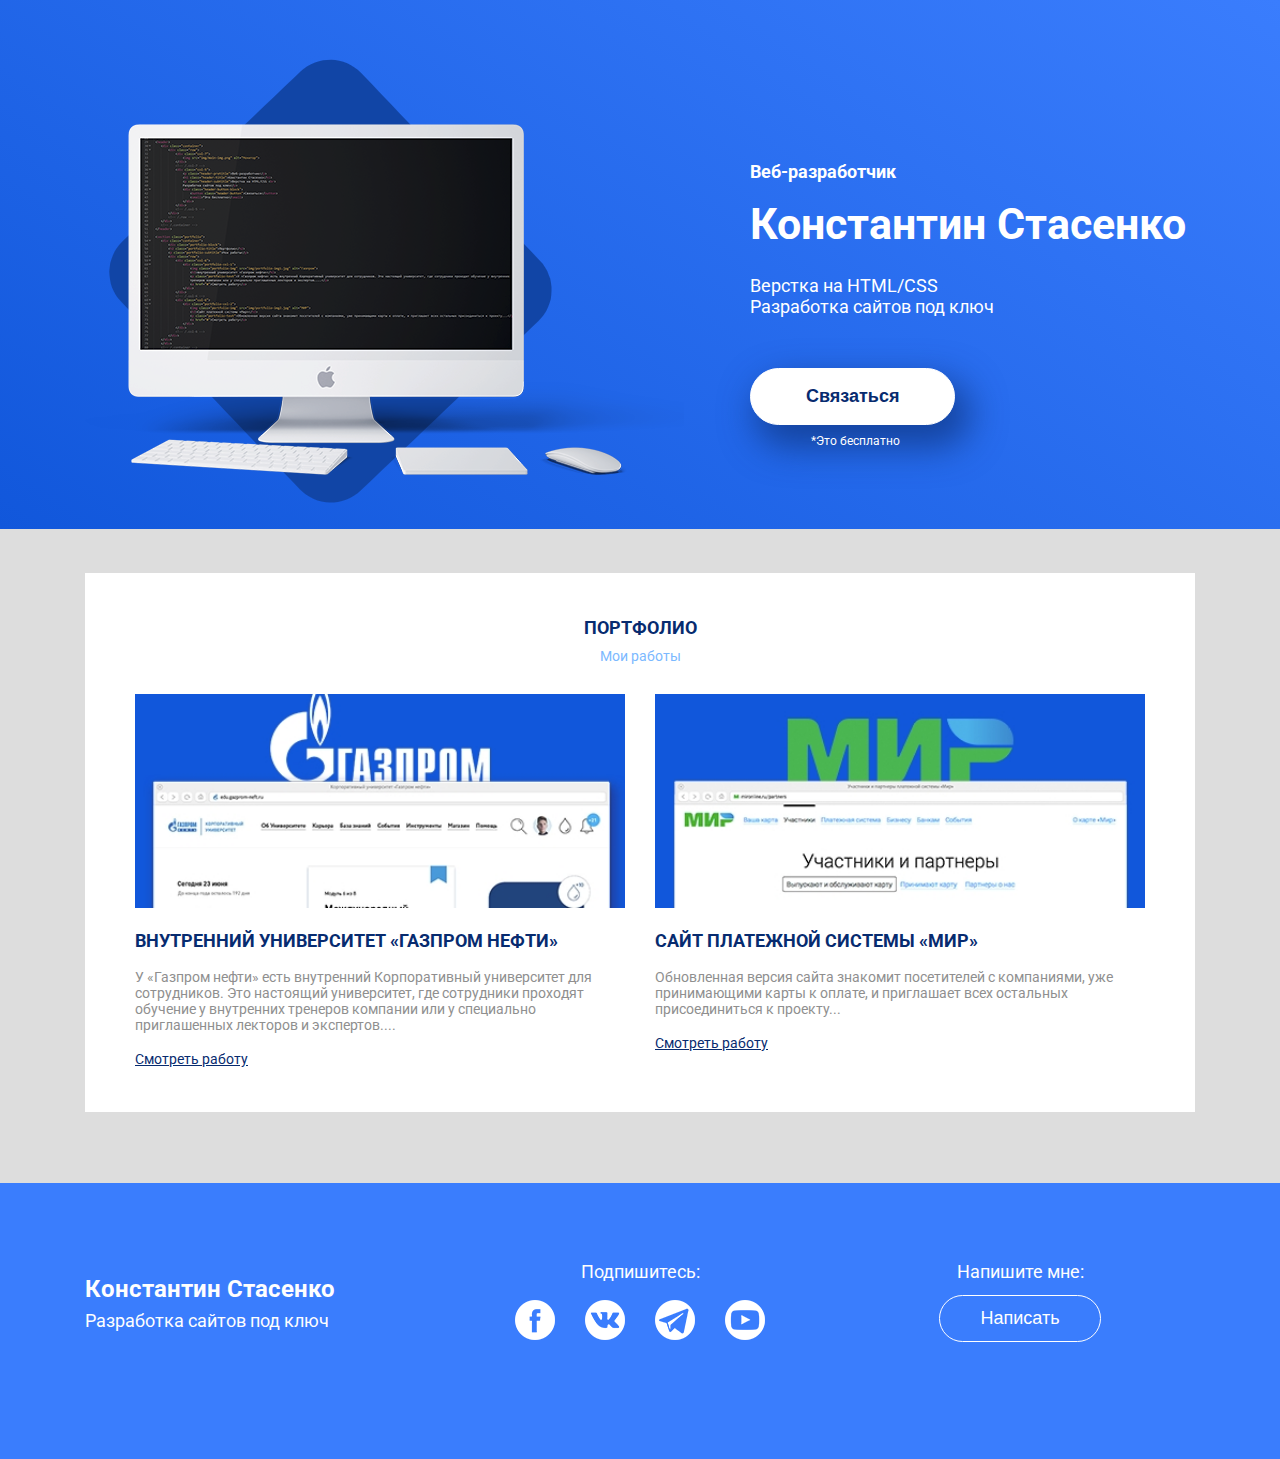
==== index.html @ c1557147 "Add files via upload" ====
<!DOCTYPE html>
<html lang="en">
<head>
	  <!-- Важная техническая информация для браузера -->
		<meta charset="utf-8">
		<meta http-equiv="X-UA-Compatible" content="IE=edge">
		<meta name="viewport" content="width=device-width, initial-scale=1">

		<!-- Информация об Авторе и описание проекта -->
		<meta name="description" content="Сайт разработчика Константина Стасенко">
		<meta name="auyhor" content="Стасенко Константин">

		<!-- Иконка, которая будет на вкладке в браузере -->
		<link rel="icon" href="/favicon.ico">
		<!-- Заголовок на вкладке в браузере -->
		<title>Стасенко Константин - создание сайтов</title>

		<!-- Шрифты от Google-->
		<link href="https://fonts.googleapis.com/css?family=Roboto:400,700&amp;subset=cyrillic-ext" rel="stylesheet">

		<!-- Подключаем наш файл со стилями, который находится в папке css-->
		<link rel="stylesheet" href="css/bootstrap-grid.min.css">
		<link rel="stylesheet" href="css/style.css">
</head>

<body>
 <!-- Тут будет содержимое будущего сайта -->

 <header>
 	<div class="container">
 		<div class="row">
 			<div class="col-lg-7">
 				<img class="header-img" src="img/main-img.png" alt="Монитор">
 			</div>
 			<!-- /.col-7 -->
 			<div class="col-lg-5">
 				<p class="header-pretitle">Веб-разработчик</p>
 				<h1 class="header-title">Константин Стасенко</h1>
 				<p class="header-subtitle">Верстка на HTML/CSS <br>
 				Разработка сайтов под ключ</p>
 				<div class="header-button-block">
 					<button class="header-button">Связаться</button>
 					<small>*Это бесплатно</small>
 				</div>
 			</div>
 			<!-- /.col-5 -->
 		</div>
 		<!-- /.row -->
 	</div>
 	<!-- /.container -->
 </header>

 <section class="portfolio">
 	<div class="container">
 		<div class="portfolio-block">
 		<h2 class="portfolio-title">Портфолио</h2>
 		<p class="portfolio-subtitle">Мои работы</p>
 		<div class="row">
 			<div class="col-md-6">
 				<div class="portfolio-col-1">
 					<img class="portfolio-img" src="img/portfolio-img1.jpg" alt="Газпром">
	 				<h3>внутренний университет «Газпром нефти»</h3>
	 				<p class="portfolio-text">У «Газпром нефти» есть внутренний Корпоративный университет для сотрудников. Это настоящий университет, где сотрудники проходят обучение у внутренних тренеров компании или у специально приглашенных лекторов и экспертов....</p>
	 				<a href="#">Смотреть работу</a>
 				</div>			
 			</div>
 			<!-- /.col-6 -->
 			<div class="col-md-6">
 				<div class="portfolio-col-2">
 					<img class="portfolio-img" src="img/portfolio-img2.jpg" alt="МИР">
	 				<h3>Сайт платежной системы «Мир»</h3>
	 				<p class="portfolio-text">Обновленная версия сайта знакомит посетителей с компаниями, уже принимающими карты к оплате, и приглашает всех остальных присоединиться к проекту...</p>
	 				<a href="#">Смотреть работу</a>
 				</div>
 			</div>
 			<!-- /.col-6 -->
 		</div>
 	</div>
 	</div>
 	<!-- /.container -->
 </section>

 <footer>
 	<div class="container">
 		<div class="row">
 			<div class="col-md-4">
 				<h4 class="footer-author">Константин Стасенко</h4>
 				<p class="footer-text">Разработка сайтов под ключ</p>
 			</div>
 			<!-- /.col-4 -->
 			<div class="col-md-4">
 				<div class="social-block">
 					<p>Подпишитесь:</p>
 					<a href="https://www.facebook.com/konstantin.stasenko" target="_blanc"><img src="img/socials/facebook-logo-button.png" alt="Facebook"></a>
 					<a href="https://vk.com/stasenko_k_k" target="_blanc"><img src="img/socials/vk-social-logotype.png" alt="Вконтакте"></a>
 					<a href="https://telegram.me/SDoubleK" target="_blanc"><img src="img/socials/telegram-symbol.png" alt="Telegram"></a>
 					<a href="https://www.youtube.com/channel/UCpslIg6qm82lvuj03dnUXbg" target="_blanc"><img src="img/socials/youtube-symbol.png" alt="YouTube"></a>
 				</div>
 			</div>
 			<!-- /.col-4 -->
 			<div class="col-md-4">
 				<div class="footer-cta-block">
 					<p class="footer-cta">Напишите мне:</p>
 					<button class="footer-button">Написать</button>
 				</div>
 			</div>
 			<!-- /.col-4 -->
 		</div>
 		<!-- /.row -->
 	</div>
 	<!-- /.container -->
 </footer>

</body>
</html>
---- css/style.css ----
body {
    margin: 0;
    font-family: 'Roboto';
    font-size: 18px;
}
img {
	max-width: 100%;
}
button {
	cursor: pointer;
}

/* Оформление шапки */
header {
	padding-top: 59px;
	padding-bottom: 22px;
	color: #fff;
	background-color: #3a7dfd;
	background-image: linear-gradient(-147deg, #3a7dfd 0%, #1157db 100%);
}
.header-pretitle {
	font-weight: 700;
	margin-top: 102px;
}
.header-title {
	font-size: 43px;  /*Сделал поменьше, чтобы уместилось в одну строку*/
	font-weight: 700;
	line-height: 43px;
	margin-top: 21px;
}
.header-subtitle {
	margin-top: 20px;
}
.header-button {
	box-shadow: 10px 17px 34px 6px rgba(18, 61, 145, 0.83);
	border-radius: 50px;
	background-color: #fff;
	color: #072b6f;
	font-size: 18px;
	font-weight: 700;
	padding: 17px 55px;
	margin-top: 33px;
	border: 1px solid #ffffff;

}
.header-button:hover {
	background-color: transparent;
	color: #fff;
}
header small {
	margin-top: 9px;
	font-size: 12px;
	display: block;
	text-align: center;
}
.header-button-block {
	max-width: 210px;
}

/* Секция портфолио */
.portfolio {
	padding-top: 44px;
	padding-bottom: 71px;
	background-color: #dddddd;
}
.portfolio-block {
	padding-top: 29px;
	padding-bottom: 44px;
	background-color: #fff;
}

.portfolio-title {
	text-transform: uppercase;
	font-size: 18px;
	color: #072b6f;
	margin-bottom: 10px;
}
.portfolio-subtitle {
	margin-top: 10px;
	margin-bottom: 30px;
	font-size: 14px;
	color: #7bb9ff;
}
.portfolio-title, .portfolio-subtitle {
	text-align: center;
}
.portfolio-col-1 {
	padding-left: 50px;
}
.portfolio-col-2 {
	padding-right: 50px;
}
.portfolio-block h3 {
	color: #072b6f;
	font-size: 18px;
	font-weight: 700;
	text-transform: uppercase;
}
/* Добавил еще один класс для изображения, чтобы отступы слева и справа были одинаковыми */
.portfolio-img {
	width: 100%;
}
.portfolio-text {
	color: #8f8f8f;
	font-size: 14px;
	font-weight: 400;
}
.portfolio-block a {
	color: #072b6f;
	font-size: 14px;
	font-weight: 400;
}

/* Оформление подвала */
footer {
	background-color: #3a7dfd;
	color: #fefefe;
	padding-top: 60px;
	padding-bottom: 110px;
}
.footer-author {
	font-size: 24px;
	font-weight: 700;
	margin-bottom: 7px;
}
.footer-text {
	margin-top: 0;
}
.social-block {
	text-align: center;
}
.social-block a {
	display: inline-block;
	margin: 0 13px;
}
.social-block a:hover {
	transform: scale(1.1);
}
.footer-cta-block {
	text-align: center;
}
.footer-cta {
	margin-bottom: 13px;
}
.footer-button 	{
	
	display: inline-block;
	border: 1px solid #ffffff;
	background-color: transparent;
	color: #fff;
	border-radius: 50px;
	padding: 12px 40px;
	font-size: 18px;
}
.footer-button:hover {
	background-color: #ffffff;
	color: #072b6f;
}
.header-button:focus, .footer-button:focus {
	outline: none;
}

@media  (max-width: 1199px) {
	.header-pretitle {
		margin-top: 60px;
	}
	.header-title {
		font-size: 36px;  /*Сделал поменьше, чтобы уместилось в одну строку*/
		line-height: 36px;
	}
}

@media (max-width: 991px) {
	.header-img {
		display: none;
	}
	.header-pretitle {
		margin-top: 0px;
	}
	.header-button-block {
		margin: 0 auto;
	}
	.header-pretitle, .header-title, .header-subtitle, .header-button-block {
		text-align: center;
	}
	.footer-author {
		font-size: 20px; 
	}
	.footer-text {
		font-size: 14px;
	}
	.social-block a {
		margin: 0 5px;
	}
	.social-block img {
		width: 35px;
	}
	.footer-button {
		font-size: 14px;
		padding: 8px 35px;
	}
	.social-block p, .footer-cta {
		font-size: 14px;
	}
}

@media (max-width: 767px) {
	.portfolio-col-1, .portfolio-col-2 {
		padding: 0 20px;
	}
	.portfolio-col-1 {
		margin-bottom: 40px;
	}
	.footer-author, .footer-text {
		text-align: center;
	}
}
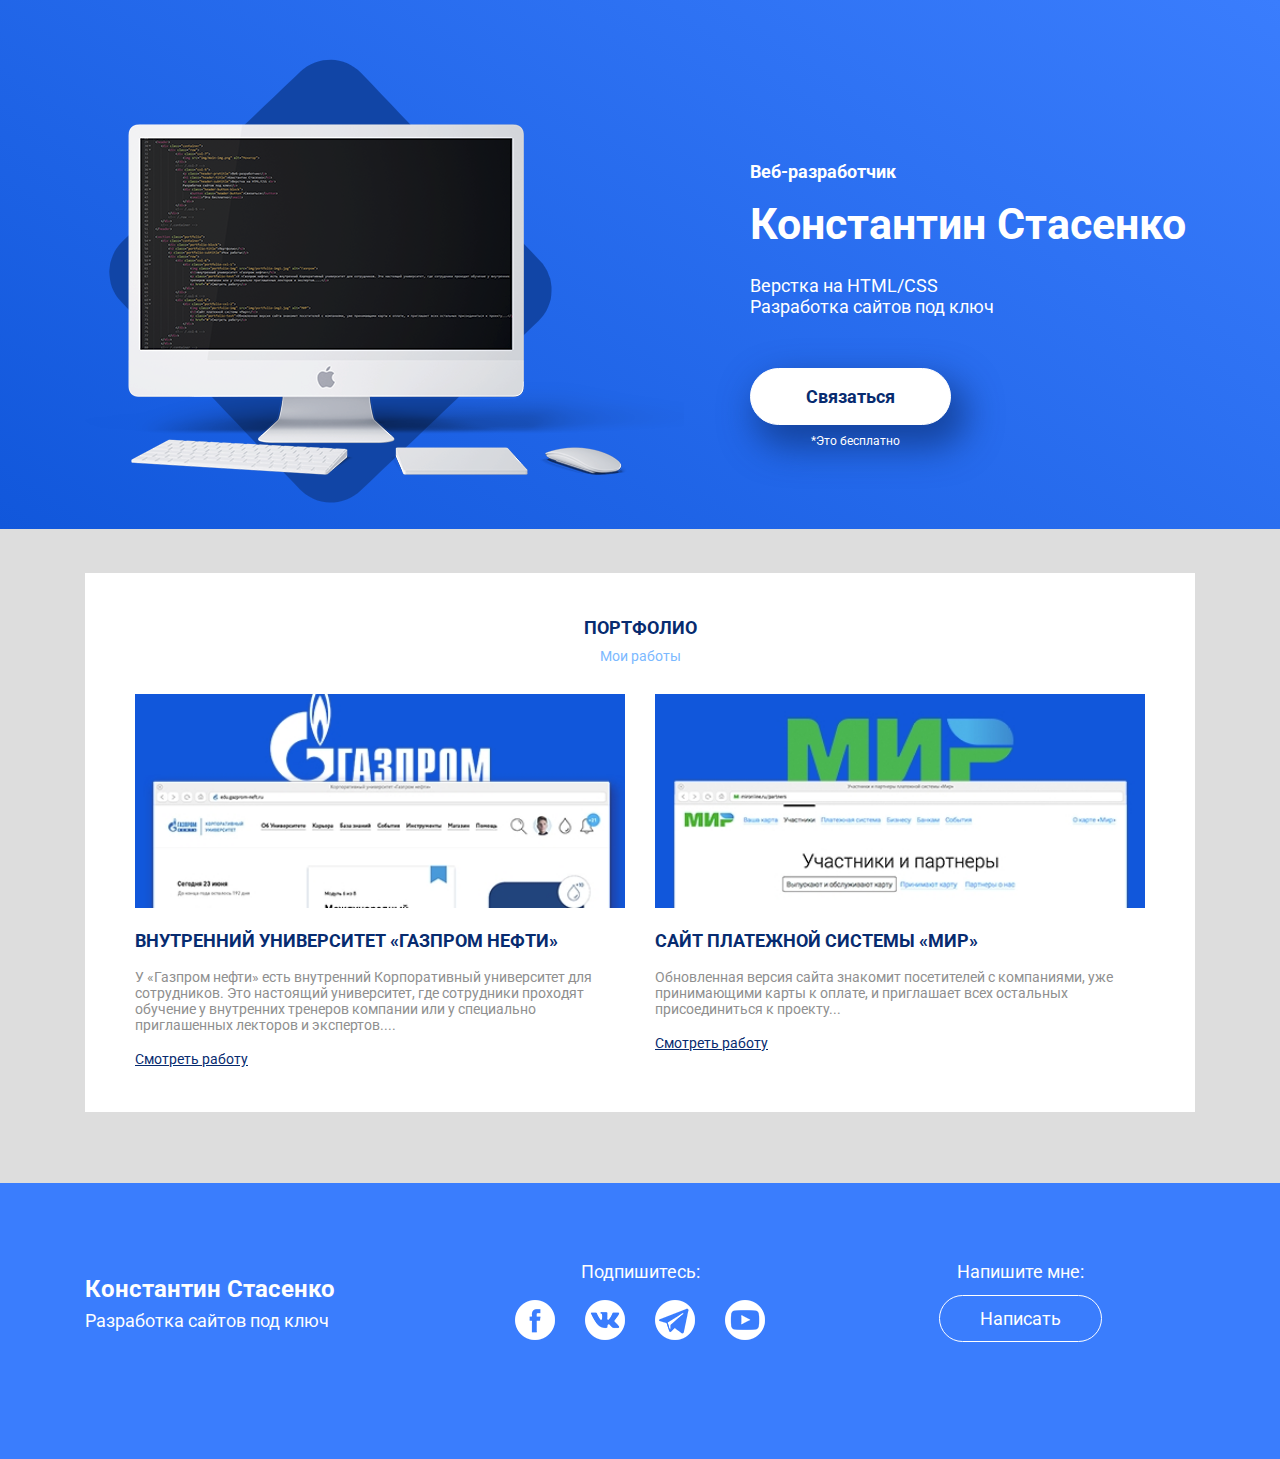
==== commit 64c3fa43: "Add files via upload" ====
--- a/index.html
+++ b/index.html
@@ -39,7 +39,7 @@
  				<p class="header-subtitle">Верстка на HTML/CSS <br>
  				Разработка сайтов под ключ</p>
  				<div class="header-button-block">
- 					<button class="header-button">Связаться</button>
+ 					<a href="https://telegram.me/SDoubleK" class="header-button" target="_blanc">Связаться</a>
  					<small>*Это бесплатно</small>
  				</div>
  			</div>
@@ -91,7 +91,7 @@
  			<div class="col-md-4">
  				<div class="social-block">
  					<p>Подпишитесь:</p>
- 					<a href="https://www.facebook.com/konstantin.stasenko" target="_blanc"><img src="img/socials/facebook-logo-button.png" alt="Facebook"></a>
+ 					<a a" target="_blanc"><img src="img/socials/facebook-logo-button.png" alt="Facebook"></a>
  					<a href="https://vk.com/stasenko_k_k" target="_blanc"><img src="img/socials/vk-social-logotype.png" alt="Вконтакте"></a>
  					<a href="https://telegram.me/SDoubleK" target="_blanc"><img src="img/socials/telegram-symbol.png" alt="Telegram"></a>
  					<a href="https://www.youtube.com/channel/UCpslIg6qm82lvuj03dnUXbg" target="_blanc"><img src="img/socials/youtube-symbol.png" alt="YouTube"></a>
@@ -101,7 +101,7 @@
  			<div class="col-md-4">
  				<div class="footer-cta-block">
  					<p class="footer-cta">Напишите мне:</p>
- 					<button class="footer-button">Написать</button>
+ 					<a class="footer-button" href="https://telegram.me/SDoubleK" target="_blanc">Написать</a>
  				</div>
  			</div>
  			<!-- /.col-4 -->
--- a/css/style.css
+++ b/css/style.css
@@ -32,6 +32,8 @@
 	margin-top: 20px;
 }
 .header-button {
+	display: inline-block;
+	text-decoration: none;
 	box-shadow: 10px 17px 34px 6px rgba(18, 61, 145, 0.83);
 	border-radius: 50px;
 	background-color: #fff;
@@ -143,8 +145,8 @@
 	margin-bottom: 13px;
 }
 .footer-button 	{
-	
 	display: inline-block;
+	text-decoration: none;
 	border: 1px solid #ffffff;
 	background-color: transparent;
 	color: #fff;
@@ -156,9 +158,9 @@
 	background-color: #ffffff;
 	color: #072b6f;
 }
-.header-button:focus, .footer-button:focus {
+/* .header-button:focus, .footer-button:focus {
 	outline: none;
-}
+} */
 
 @media  (max-width: 1199px) {
 	.header-pretitle {
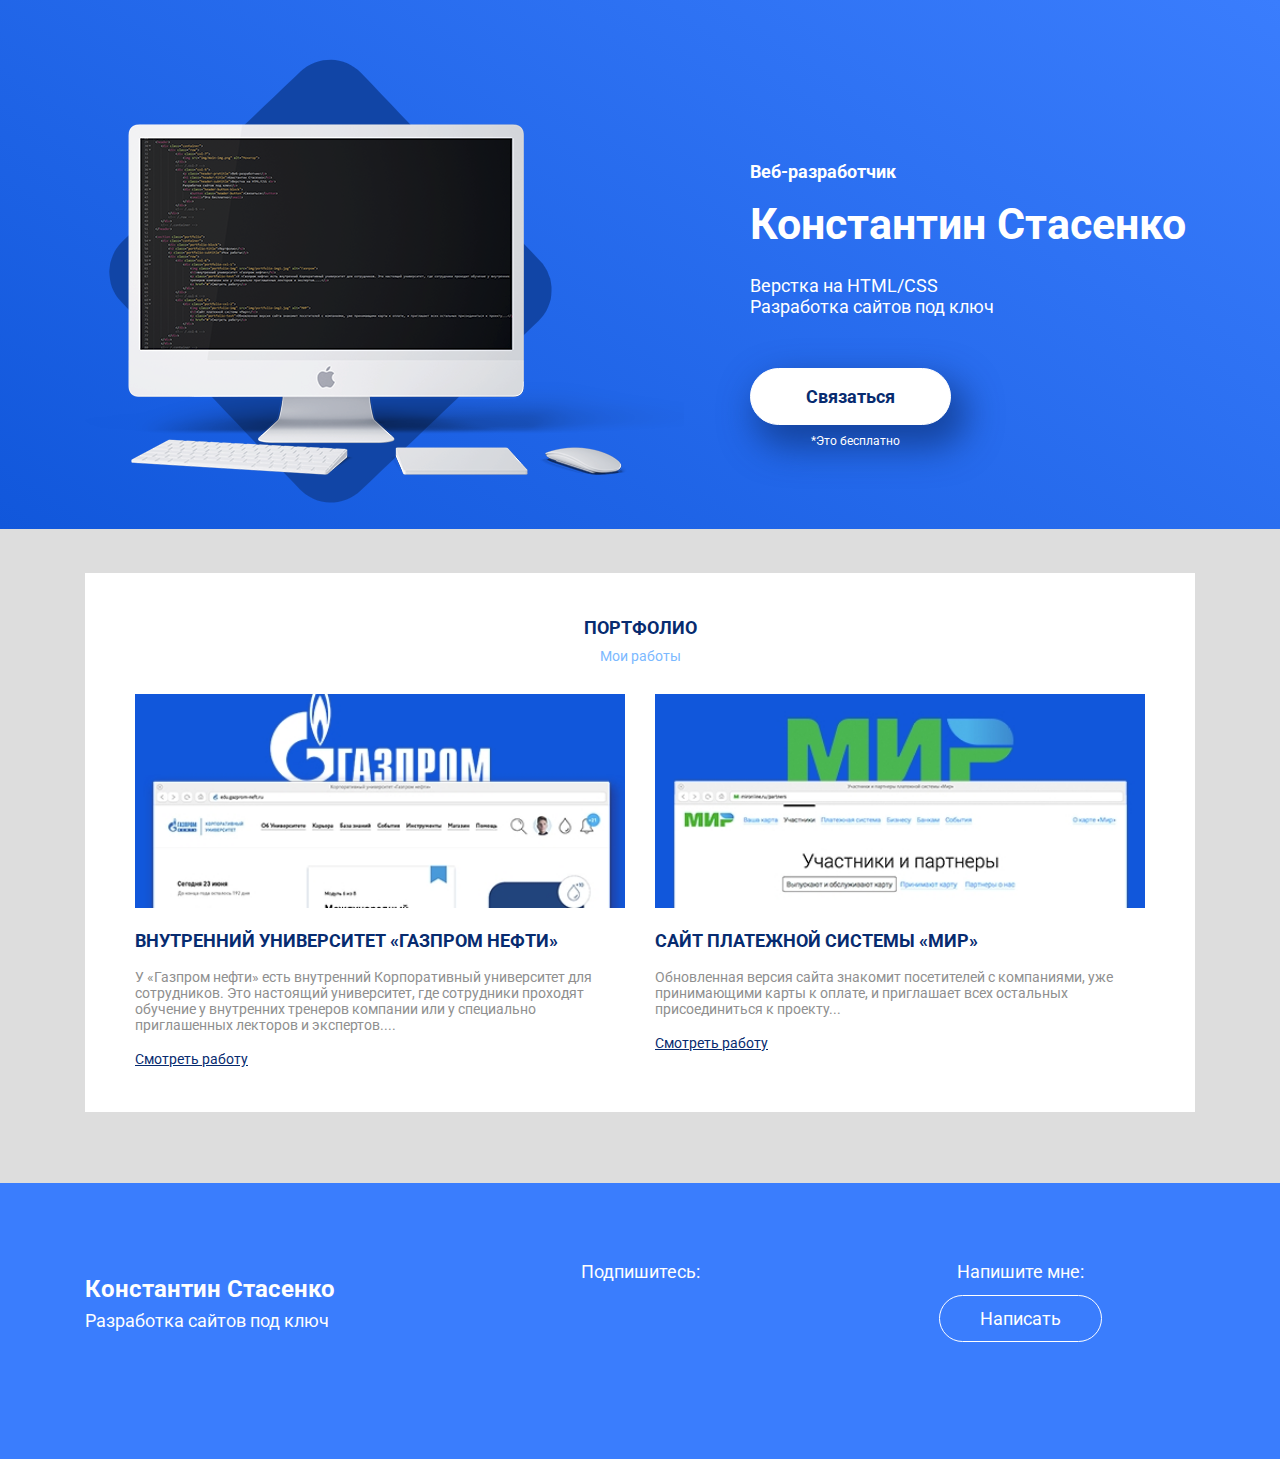
==== commit 9863d736: "Add files via upload" ====
--- a/index.html
+++ b/index.html
@@ -20,6 +20,7 @@
 
 		<!-- Подключаем наш файл со стилями, который находится в папке css-->
 		<link rel="stylesheet" href="css/bootstrap-grid.min.css">
+		<link rel="stylesheet" href="css/animate.css">
 		<link rel="stylesheet" href="css/style.css">
 </head>
 
@@ -30,15 +31,15 @@
  	<div class="container">
  		<div class="row">
  			<div class="col-lg-7">
- 				<img class="header-img" src="img/main-img.png" alt="Монитор">
+ 				<img class="header-img wow fadeInLeftBig" src="img/main-img.png" alt="Монитор">
  			</div>
  			<!-- /.col-7 -->
  			<div class="col-lg-5">
- 				<p class="header-pretitle">Веб-разработчик</p>
- 				<h1 class="header-title">Константин Стасенко</h1>
- 				<p class="header-subtitle">Верстка на HTML/CSS <br>
+ 				<p class="header-pretitle wow fadeInRightBig" data-wow-delay="0.1s">Веб-разработчик</p>
+ 				<h1 class="header-title wow fadeInRightBig" data-wow-delay="0.2s">Константин Стасенко</h1>
+ 				<p class="header-subtitle wow fadeInRightBig" data-wow-delay="0.3s">Верстка на HTML/CSS <br>
  				Разработка сайтов под ключ</p>
- 				<div class="header-button-block">
+ 				<div class="header-button-block wow fadeInRightBig" data-wow-delay="0.4s">
  					<a href="https://telegram.me/SDoubleK" class="header-button" target="_blanc">Связаться</a>
  					<small>*Это бесплатно</small>
  				</div>
@@ -52,7 +53,7 @@
 
  <section class="portfolio">
  	<div class="container">
- 		<div class="portfolio-block">
+ 		<div class="portfolio-block wow fadeInUp">
  		<h2 class="portfolio-title">Портфолио</h2>
  		<p class="portfolio-subtitle">Мои работы</p>
  		<div class="row">
@@ -91,10 +92,10 @@
  			<div class="col-md-4">
  				<div class="social-block">
  					<p>Подпишитесь:</p>
- 					<a a" target="_blanc"><img src="img/socials/facebook-logo-button.png" alt="Facebook"></a>
- 					<a href="https://vk.com/stasenko_k_k" target="_blanc"><img src="img/socials/vk-social-logotype.png" alt="Вконтакте"></a>
- 					<a href="https://telegram.me/SDoubleK" target="_blanc"><img src="img/socials/telegram-symbol.png" alt="Telegram"></a>
- 					<a href="https://www.youtube.com/channel/UCpslIg6qm82lvuj03dnUXbg" target="_blanc"><img src="img/socials/youtube-symbol.png" alt="YouTube"></a>
+ 					<a class="wow bounceInDown" data-wow-delay="0.1s"  href="https://www.facebook.com/konstantin.stasenko" target="_blanc"><img src="img/socials/facebook-logo-button.png" alt="Facebook"></a>
+ 					<a class="wow bounceInDown data-wow-delay="0.2s""  href="https://vk.com/stasenko_k_k" target="_blanc"><img src="img/socials/vk-social-logotype.png" alt="Вконтакте"></a>
+ 					<a class="wow bounceInDown" data-wow-delay="0.3s"  href="https://telegram.me/SDoubleK" target="_blanc"><img src="img/socials/telegram-symbol.png" alt="Telegram"></a>
+ 					<a class="wow bounceInDown" data-wow-delay="0.4s"  href="https://www.youtube.com/channel/UCpslIg6qm82lvuj03dnUXbg" target="_blanc"><img src="img/socials/youtube-symbol.png" alt="YouTube"></a>
  				</div>
  			</div>
  			<!-- /.col-4 -->
@@ -111,5 +112,10 @@
  	<!-- /.container -->
  </footer>
 
+<script src="js/wow.min.js" type=""></script>
+<script>
+	new WOW().init();
+</script>
+
 </body>
 </html>--- a/css/style.css
+++ b/css/style.css
@@ -43,11 +43,15 @@
 	padding: 17px 55px;
 	margin-top: 33px;
 	border: 1px solid #ffffff;
+	-webkit-transition: 0.3s;
+	-o-transition: 0.3s;
+	transition: 0.3s;
 
 }
 .header-button:hover {
 	background-color: transparent;
 	color: #fff;
+	box-shadow:none;
 }
 header small {
 	margin-top: 9px;
@@ -134,6 +138,9 @@
 .social-block a {
 	display: inline-block;
 	margin: 0 13px;
+	-webkit-transition: 0.3s;
+	-o-transition: 0.3s;
+	transition: 0.3s;
 }
 .social-block a:hover {
 	transform: scale(1.1);
@@ -153,10 +160,14 @@
 	border-radius: 50px;
 	padding: 12px 40px;
 	font-size: 18px;
+	-webkit-transition: 0.3s;
+	-o-transition: 0.3s;
+	transition: 0.3s;
 }
 .footer-button:hover {
 	background-color: #ffffff;
 	color: #072b6f;
+
 }
 /* .header-button:focus, .footer-button:focus {
 	outline: none;
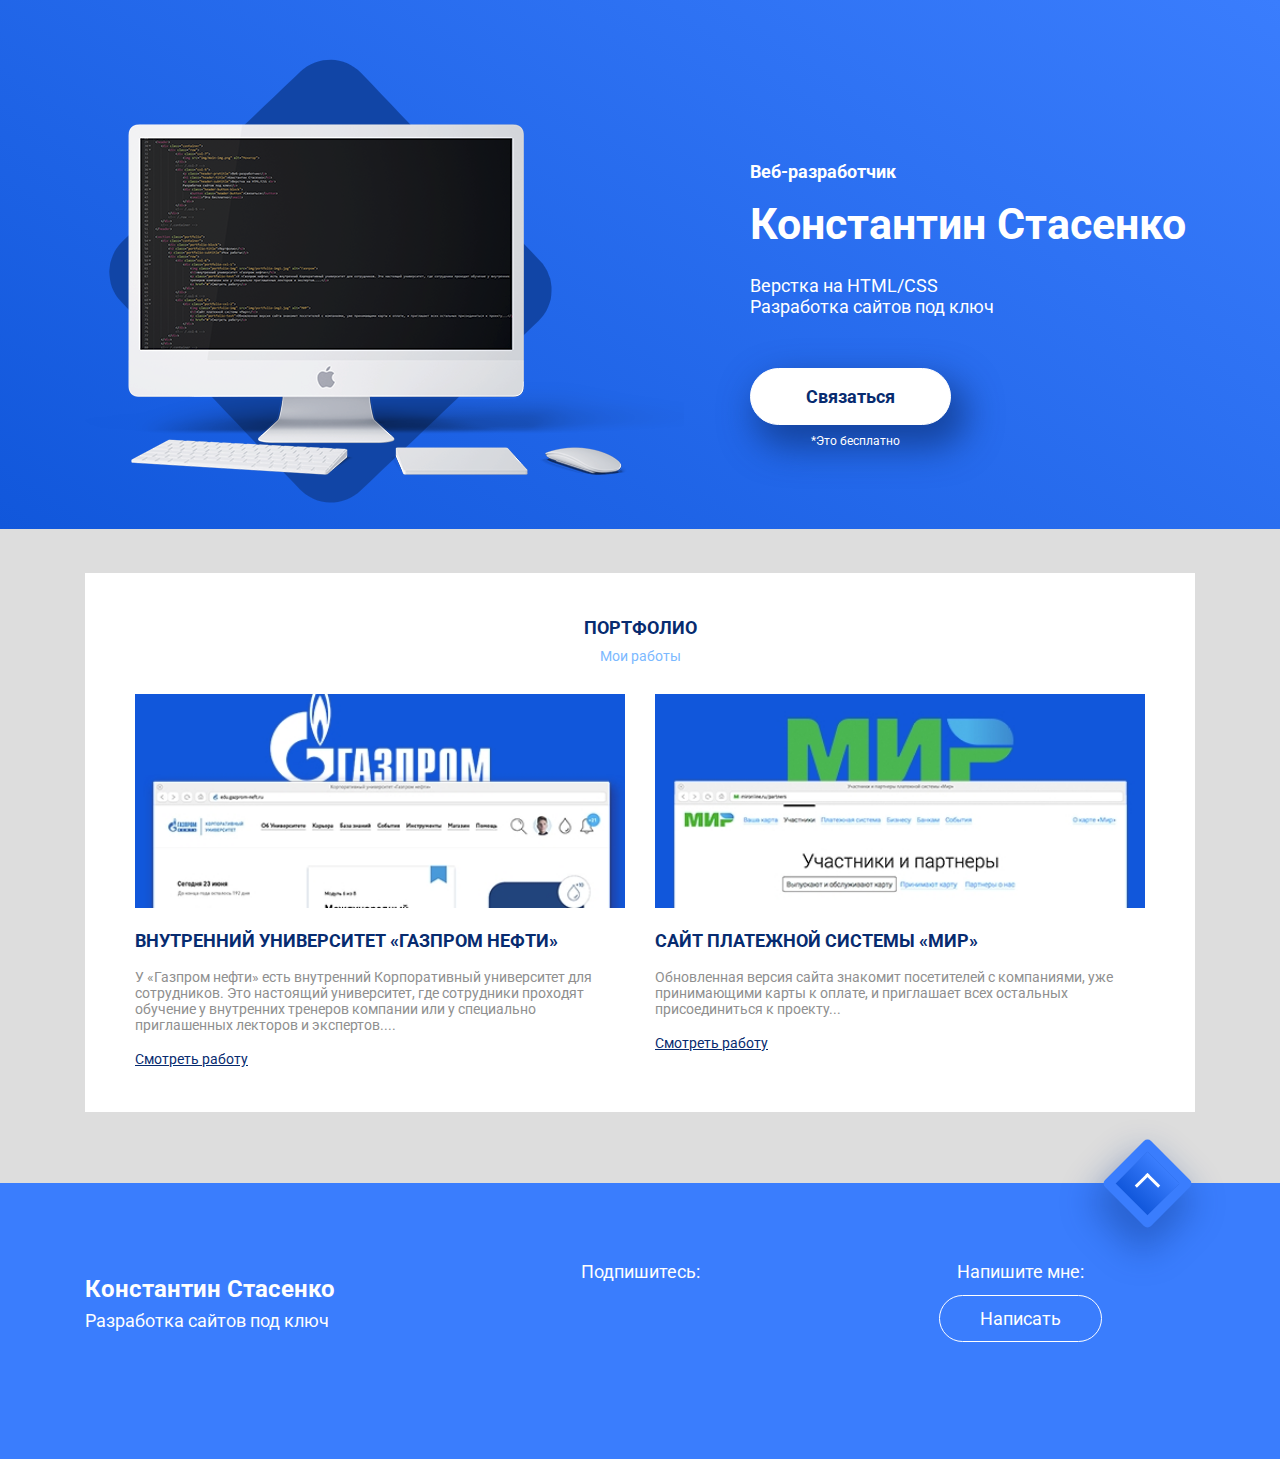
==== commit c4cdc674: "Add files via upload" ====
--- a/index.html
+++ b/index.html
@@ -11,7 +11,7 @@
 		<meta name="auyhor" content="Стасенко Константин">
 
 		<!-- Иконка, которая будет на вкладке в браузере -->
-		<link rel="icon" href="/favicon.ico">
+		<link rel="icon" href="favicon.ico">
 		<!-- Заголовок на вкладке в браузере -->
 		<title>Стасенко Константин - создание сайтов</title>
 
@@ -22,13 +22,15 @@
 		<link rel="stylesheet" href="css/bootstrap-grid.min.css">
 		<link rel="stylesheet" href="css/animate.css">
 		<link rel="stylesheet" href="css/style.css">
+
+		<script src="http://code.jquery.com/jquery-3.3.1.js"></script>
 </head>
 
 <body>
  <!-- Тут будет содержимое будущего сайта -->
 
  <header>
- 	<div class="container">
+ 	<div id="top" class="container">
  		<div class="row">
  			<div class="col-lg-7">
  				<img class="header-img wow fadeInLeftBig" src="img/main-img.png" alt="Монитор">
@@ -100,6 +102,9 @@
  			</div>
  			<!-- /.col-4 -->
  			<div class="col-md-4">
+				<div class="footer-button-up-block">
+					<a class="footer-button-up" href="#top"><div class="footer-button-up-arrow"></div></a>
+				</div>
  				<div class="footer-cta-block">
  					<p class="footer-cta">Напишите мне:</p>
  					<a class="footer-button" href="https://telegram.me/SDoubleK" target="_blanc">Написать</a>
@@ -117,5 +122,13 @@
 	new WOW().init();
 </script>
 
+
+<script>
+	$(".footer-button-up").click(function() {
+  		$("html, body").animate({ scrollTop: 0 }, "slow");
+  		return false;
+	});
+</script>
+
 </body>
 </html>--- a/css/style.css
+++ b/css/style.css
@@ -167,12 +167,38 @@
 .footer-button:hover {
 	background-color: #ffffff;
 	color: #072b6f;
-
-}
-/* .header-button:focus, .footer-button:focus {
-	outline: none;
-} */
-
+}
+.footer-button-up-block {
+	position: absolute;
+	top: -92px;
+	right: 30px;
+}
+.footer-button-up {
+	display: inline-block;
+	text-decoration: none;
+	background-color: #1e5cd3;
+	background-image: linear-gradient(to bottom, #3a7dfd 0%, #1157db 100%);
+	border: solid 10px #3a7dfd;
+	border-radius: 5px;
+	box-shadow: 10px 17px 34px 6px rgba(18, 61, 145, 0.41);
+	height: 65px;
+	width: 65px;
+	transform: rotate(45deg);
+	-webkit-transition: 0.3s;
+	-o-transition: 0.3s;
+	transition: 0.3s;
+	padding: 15px;
+}
+.footer-button-up:hover {
+	box-shadow:none;
+	transform:rotate(45deg) translateY(4px);
+}
+.footer-button-up-arrow {
+	width: 18px;
+	height: 18px;
+	border-left: solid 3px #fff;
+	border-top: solid 3px #fff;
+}
 @media  (max-width: 1199px) {
 	.header-pretitle {
 		margin-top: 60px;
